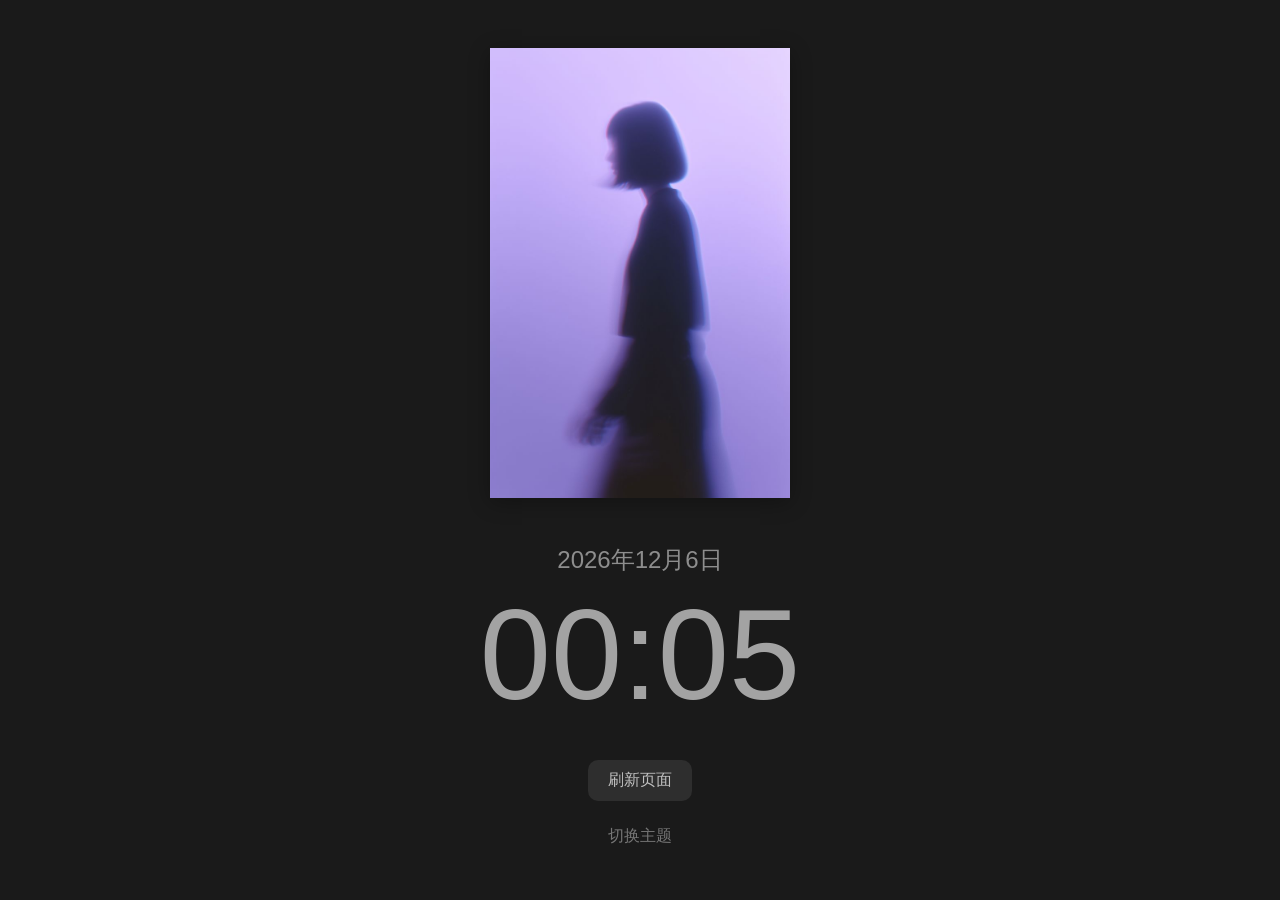
==== index.html @ 9fafe32d "增加图片" ====
<!DOCTYPE html>
<html lang="en">
<head>
    <meta charset="UTF-8">
    <meta name="viewport" content="width=device-width, initial-scale=1.0">
    <link rel="icon" href="favicon.ico" type="image/x-icon">
    <title>测试页面</title>
    <style>
        /* 重置特定容器内的样式 */
        .quote-page-container {
            all: initial;
            /* 确保容器占满整个视口 */
            position: fixed;
            top: 0;
            left: 0;
            width: 100vw;
            height: 100vh;
            /* 基础样式 */
            background-color: #1a1a1a;
            color: rgba(255, 255, 255, 1);
            font-family: -apple-system, "PingFang SC", "Microsoft YaHei", "Helvetica Neue", Helvetica, Arial, sans-serif;
            display: flex;
            justify-content: center;
            align-items: center;
            margin: 0;
            z-index: 9999;
            transition: all 0.3s ease;
        }

        /* 亮色主题样式 */
        .quote-page-container.light-theme {
            background-color: #f5f5f5;
            color: rgba(0, 0, 0, 0.7);
        }

        /* 所有样式都限定在容器内 */
        .quote-page-container .welcome-text {
            text-align: center;
            display: flex;
            flex-direction: column;
            align-items: center;
        }

        /* 主图片样式 */
        .main-image {
            width: 300px;
            height: 450px;
            object-fit: cover;
            margin-bottom: 30px;
            box-shadow: 0 4px 20px rgba(0, 0, 0, 0.3);
            transition: all 0.3s ease;
        }

        .main-image:hover {
            transform: scale(1.02);
            box-shadow: 0 6px 30px rgba(0, 0, 0, 0.4);
        }

        /* 亮色主题下的图片样式 */
        .quote-page-container.light-theme .main-image {
            box-shadow: 0 4px 20px rgba(0, 0, 0, 0.1);
        }

        .quote-page-container.light-theme .main-image:hover {
            box-shadow: 0 6px 30px rgba(0, 0, 0, 0.15);
        }

        .quote-page-container h1 {
            font-size: 3em;
            font-weight: 400;
        }

        .quote-page-container p {
            font-size: 1em;
            font-weight: 400;
            opacity: 0.5;
        }

        .quote-page-container button {
            margin-top: 2em;
            padding: 10px 20px;
            font-size: 1em;
            background-color: #ffffff16;
            color: rgba(255, 255, 255, 0.7);
            border: none;
            border-radius: 10px;
            cursor: pointer;
            transition: all 0.3s;
            width: fit-content;
        }

        .quote-page-container button:hover {
            background-color: #ffffff2e;
        }

        .quote-page-container button:active {
            background-color: #ffffff2b;
            transform: scale(0.95);
        }

        /* 调整亮色主题下的按钮样式 */
        .quote-page-container.light-theme button {
            background-color: #00000016;
            color: rgba(0, 0, 0, 0.749);
        }

        .quote-page-container.light-theme button:hover {
            background-color: #0000002e;
        }

        .quote-page-container.light-theme button:active {
            background-color: #0000002b;
        }

        /* 文字按钮样式 */
        .text-button {
            margin-top: 20px !important;
            padding: 5px 10px !important;
            font-size: 1em !important;
            background-color: transparent !important;
            color: rgba(255, 255, 255, 0.4) !important;
            border: none !important;
            cursor: pointer !important;
            transition: all 0.3s !important;
            display: block !important;
        }

        .text-button:hover {
            color: rgba(255, 255, 255, 0.6) !important;
            background-color: transparent !important;
        }

        /* 亮色主题下的文字按钮样式 */
        .quote-page-container.light-theme .text-button {
            color: rgba(0, 0, 0, 0.4) !important;
        }

        .quote-page-container.light-theme .text-button:hover {
            color: rgba(0, 0, 0, 0.6) !important;
        }

        /* 日期样式 - 调整数字和文字的一致性 */
        .quote-page-container #date {
            font-size: 1.5em;
            font-weight: 400;
            opacity: 0.5;
            margin-bottom: 0.2em;
            -webkit-font-smoothing: antialiased;
        }

        /* 时间样式 - 突出显示 */
        .quote-page-container #time {
            font-size: 8em;
            font-weight: 300;
            opacity: 0.6;
            margin-top: 0;
            margin-bottom: 0;
        }

        /* 亮色主题下的特殊调整 */
        .quote-page-container.light-theme #date {
            opacity: 0.5;
        }
    </style>
</head>
<body>
    <div class="quote-page-container" id="container">
        <div class="welcome-text">
            <img src="image.jpg" alt="展示图片" class="main-image">
            <h1 id="date"></h1>
            <h1 id="time"></h1>
            <script>
                function updateDateTime() {
                    const now = new Date();
                    // 修改日期格式化，使用更可靠的方式
                    const dateOptions = {
                        year: 'numeric',
                        month: 'numeric',
                        day: 'numeric'
                    };
                    let dateStr;
                    try {
                        // 首选中文格式
                        dateStr = now.toLocaleDateString('zh-CN', dateOptions)
                            .replace('/', '年')
                            .replace('/', '月') + '日';
                    } catch (e) {
                        // 如果中文格式失败，回退到通用格式
                        dateStr = now.toLocaleDateString('en', dateOptions)
                            .replace(/\//g, '-');
                    }
                    
                    // 修改时间格式化，添加错误处理
                    const timeOptions = {
                        hour: '2-digit',
                        minute: '2-digit',
                        hour12: false // 确保使用24小时制
                    };
                    let timeStr;
                    try {
                        timeStr = now.toLocaleTimeString('zh-CN', timeOptions);
                    } catch (e) {
                        timeStr = now.toLocaleTimeString('en', timeOptions);
                    }
                    
                    document.getElementById('date').textContent = dateStr;
                    document.getElementById('time').textContent = timeStr;
                }
                updateDateTime();
                setInterval(updateDateTime, 1000);
            </script>
            <button onclick="location.reload()">刷新页面</button>
            <button class="text-button" onclick="toggleTheme()">切换主题</button>
        </div>
    </div>

    <script>
        function toggleTheme() {
            const container = document.getElementById('container');
            container.classList.toggle('light-theme');

            // 保存主题偏好到本地存储
            const isLight = container.classList.contains('light-theme');
            localStorage.setItem('theme', isLight ? 'light' : 'dark');
        }

        // 页面加载时恢复上次的主题设置
        document.addEventListener('DOMContentLoaded', () => {
            const savedTheme = localStorage.getItem('theme');
            if (savedTheme === 'light') {
                document.getElementById('container').classList.add('light-theme');
            }
        });
    </script>
</body>
</html>
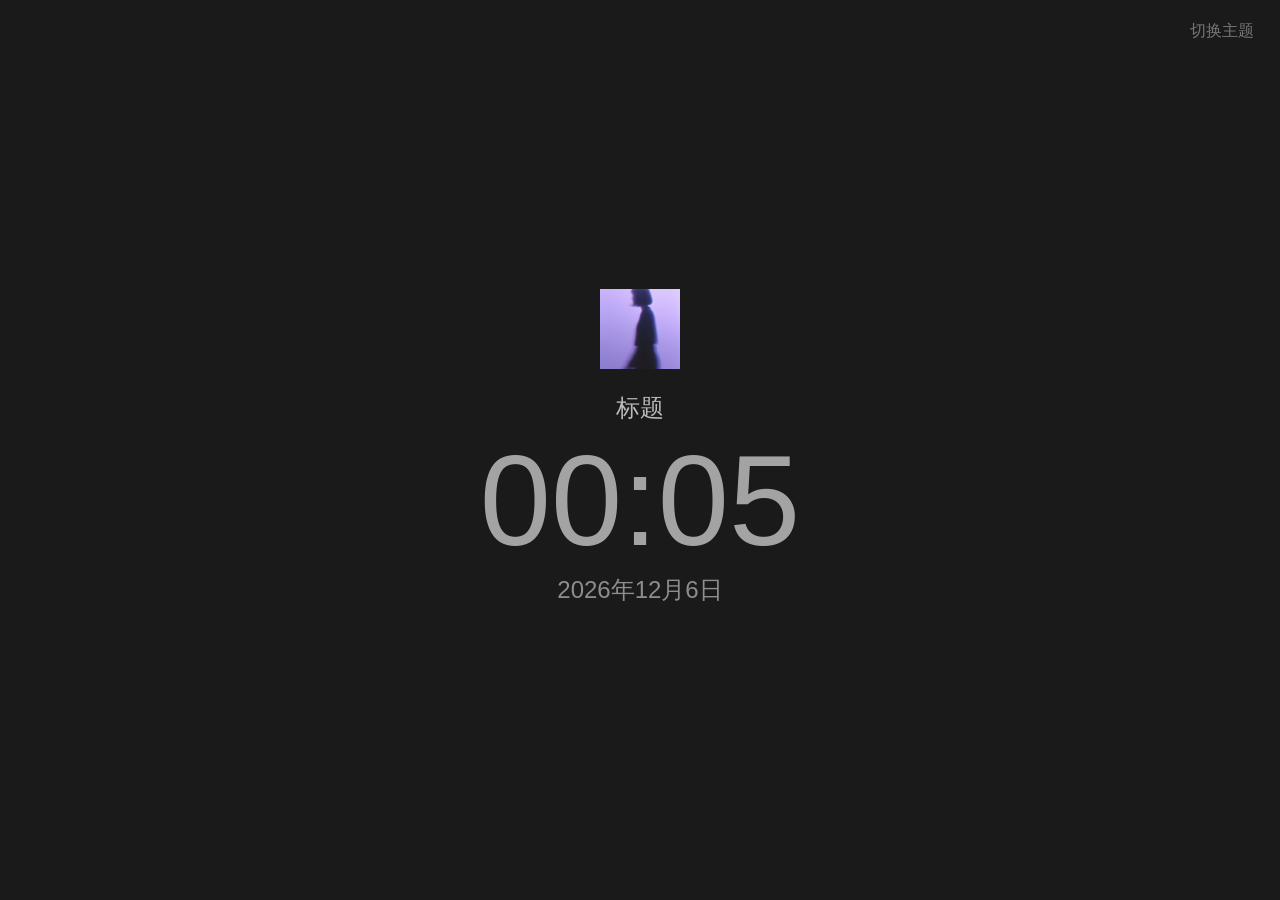
==== commit ee255662: "优化图片处理功能，添加图片替换、拖拽和粘贴支持，同时增强标题编辑功能" ====
--- a/index.html
+++ b/index.html
@@ -25,6 +25,8 @@
             margin: 0;
             z-index: 9999;
             transition: all 0.3s ease;
+            user-select: none;
+            -webkit-user-select: none;
         }
 
         /* 亮色主题样式 */
@@ -43,12 +45,25 @@
 
         /* 主图片样式 */
         .main-image {
-            width: 300px;
-            height: 450px;
+            width: 80px;
+            height: 80px;
             object-fit: cover;
-            margin-bottom: 30px;
-            box-shadow: 0 4px 20px rgba(0, 0, 0, 0.3);
-            transition: all 0.3s ease;
+            margin-bottom: 20px;
+            cursor: pointer;
+        }
+
+        .main-image:hover {
+            transform: scale(1.02);
+            box-shadow: 0 6px 30px rgba(0, 0, 0, 0.4);
+        }
+
+        .main-image.drag-over {
+            outline: 2px dashed rgba(255, 255, 255, 0.5);
+            outline-offset: 2px;
+        }
+
+        .quote-page-container.light-theme .main-image.drag-over {
+            outline-color: rgba(0, 0, 0, 0.4);
         }
 
         .main-image:hover {
@@ -114,7 +129,9 @@
 
         /* 文字按钮样式 */
         .text-button {
-            margin-top: 20px !important;
+            position: absolute;
+            top: 16px;
+            right: 16px;
             padding: 5px 10px !important;
             font-size: 1em !important;
             background-color: transparent !important;
@@ -122,7 +139,7 @@
             border: none !important;
             cursor: pointer !important;
             transition: all 0.3s !important;
-            display: block !important;
+            margin: 0 !important;
         }
 
         .text-button:hover {
@@ -144,8 +161,39 @@
             font-size: 1.5em;
             font-weight: 400;
             opacity: 0.5;
+            margin-top: 0;
             margin-bottom: 0.2em;
             -webkit-font-smoothing: antialiased;
+        }
+
+        /* 标题样式 */
+        .quote-page-container #title {
+            font-size: 1.5em;
+            font-weight: 400;
+            opacity: 0.7;
+            outline: none;
+            border: 1px dashed transparent;
+            border-radius: 4px;
+            padding: 2px 8px;
+            transition: border-color 0.3s;
+            cursor: text;
+        }
+
+        .quote-page-container #title:hover {
+            border-color: rgba(255, 255, 255, 0.2);
+        }
+
+        .quote-page-container #title:focus {
+            border-color: rgba(255, 255, 255, 0.4);
+            opacity: 1;
+        }
+
+        .quote-page-container.light-theme #title:hover {
+            border-color: rgba(0, 0, 0, 0.15);
+        }
+
+        .quote-page-container.light-theme #title:focus {
+            border-color: rgba(0, 0, 0, 0.3);
         }
 
         /* 时间样式 - 突出显示 */
@@ -166,9 +214,11 @@
 <body>
     <div class="quote-page-container" id="container">
         <div class="welcome-text">
-            <img src="image.jpg" alt="展示图片" class="main-image">
+            <img src="image.jpg" alt="展示图片" class="main-image" id="mainImage">
+            <input type="file" id="imageInput" accept="image/*" style="display:none">
+            <div id="title" contenteditable="true" spellcheck="false">标题</div>
+            <h1 id="time"></h1>
             <h1 id="date"></h1>
-            <h1 id="time"></h1>
             <script>
                 function updateDateTime() {
                     const now = new Date();
@@ -209,7 +259,6 @@
                 updateDateTime();
                 setInterval(updateDateTime, 1000);
             </script>
-            <button onclick="location.reload()">刷新页面</button>
             <button class="text-button" onclick="toggleTheme()">切换主题</button>
         </div>
     </div>
@@ -223,6 +272,78 @@
             const isLight = container.classList.contains('light-theme');
             localStorage.setItem('theme', isLight ? 'light' : 'dark');
         }
+
+        // 点击页面任意位置刷新
+        document.getElementById('container').addEventListener('click', function(e) {
+            if (e.target.classList.contains('text-button')) return;
+            if (e.target.id === 'title') return;
+            if (e.target.id === 'mainImage') return;
+            location.reload();
+        });
+
+        // 图片替换功能
+        const imgEl = document.getElementById('mainImage');
+        const fileInput = document.getElementById('imageInput');
+
+        // 恢复保存的图片
+        const savedImage = localStorage.getItem('page-image');
+        if (savedImage) imgEl.src = savedImage;
+
+        function replaceImage(file) {
+            if (!file || !file.type.startsWith('image/')) return;
+            const reader = new FileReader();
+            reader.onload = function(e) {
+                imgEl.src = e.target.result;
+                localStorage.setItem('page-image', e.target.result);
+            };
+            reader.readAsDataURL(file);
+        }
+
+        // 点击选择文件
+        imgEl.addEventListener('click', function() {
+            fileInput.click();
+        });
+        fileInput.addEventListener('change', function() {
+            if (this.files[0]) replaceImage(this.files[0]);
+        });
+
+        // 粘贴图片
+        document.addEventListener('paste', function(e) {
+            const items = e.clipboardData.items;
+            for (let i = 0; i < items.length; i++) {
+                if (items[i].type.startsWith('image/')) {
+                    e.preventDefault();
+                    replaceImage(items[i].getAsFile());
+                    break;
+                }
+            }
+        });
+
+        // 拖拽图片
+        imgEl.addEventListener('dragover', function(e) {
+            e.preventDefault();
+            e.stopPropagation();
+            this.classList.add('drag-over');
+        });
+        imgEl.addEventListener('dragleave', function(e) {
+            e.preventDefault();
+            this.classList.remove('drag-over');
+        });
+        imgEl.addEventListener('drop', function(e) {
+            e.preventDefault();
+            e.stopPropagation();
+            this.classList.remove('drag-over');
+            const file = e.dataTransfer.files[0];
+            if (file) replaceImage(file);
+        });
+
+        // 标题编辑保存
+        const titleEl = document.getElementById('title');
+        const savedTitle = localStorage.getItem('page-title');
+        if (savedTitle) titleEl.textContent = savedTitle;
+        titleEl.addEventListener('input', function() {
+            localStorage.setItem('page-title', this.textContent);
+        });
 
         // 页面加载时恢复上次的主题设置
         document.addEventListener('DOMContentLoaded', () => {
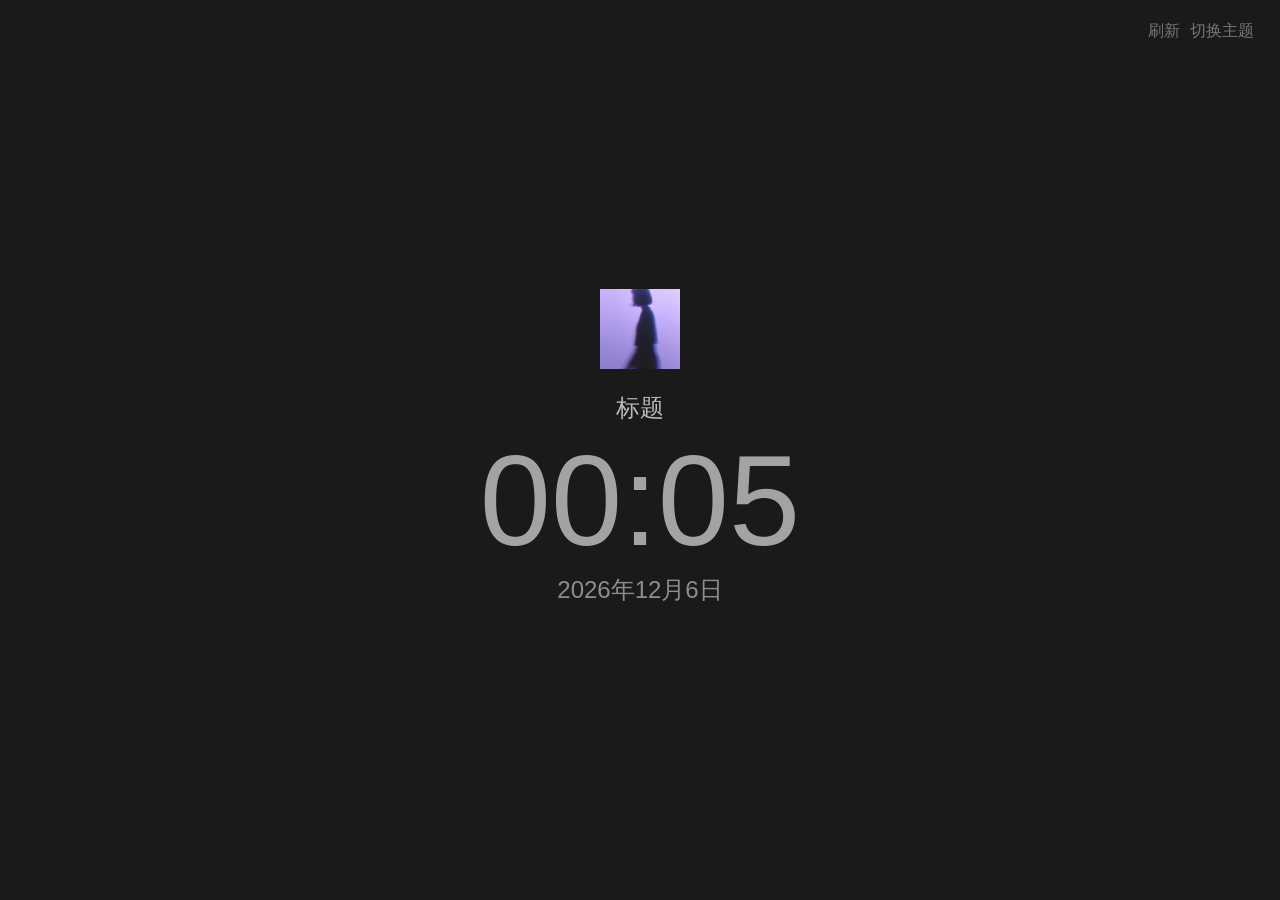
==== commit 3ce73a4e: "增加刷新按钮并移除点击页面任意位置刷新的功能" ====
--- a/index.html
+++ b/index.html
@@ -260,10 +260,22 @@
                 setInterval(updateDateTime, 1000);
             </script>
             <button class="text-button" onclick="toggleTheme()">切换主题</button>
+            <button class="text-button" style="right: 90px;" onclick="location.reload()">刷新</button>
         </div>
     </div>
 
     <script>
+        // 为当前标签页生成唯一 ID，追加到 URL 参数中（不影响页面显示）
+        // 每次新开标签页访问同一地址，都会自动获得不同 ID，实现数据隔离
+        (() => {
+            const url = new URL(window.location.href);
+            if (!url.searchParams.has('tab')) {
+                url.searchParams.set('tab', crypto.randomUUID().slice(0, 8));
+                history.replaceState(null, '', url.toString());
+            }
+        })();
+        const tabId = new URL(window.location.href).searchParams.get('tab');
+
         function toggleTheme() {
             const container = document.getElementById('container');
             container.classList.toggle('light-theme');
@@ -273,20 +285,13 @@
             localStorage.setItem('theme', isLight ? 'light' : 'dark');
         }
 
-        // 点击页面任意位置刷新
-        document.getElementById('container').addEventListener('click', function(e) {
-            if (e.target.classList.contains('text-button')) return;
-            if (e.target.id === 'title') return;
-            if (e.target.id === 'mainImage') return;
-            location.reload();
-        });
 
         // 图片替换功能
         const imgEl = document.getElementById('mainImage');
         const fileInput = document.getElementById('imageInput');
 
-        // 恢复保存的图片
-        const savedImage = localStorage.getItem('page-image');
+        // 恢复保存的图片（按标签页 ID 隔离）
+        const savedImage = localStorage.getItem('page-image-' + tabId);
         if (savedImage) imgEl.src = savedImage;
 
         function replaceImage(file) {
@@ -294,7 +299,7 @@
             const reader = new FileReader();
             reader.onload = function(e) {
                 imgEl.src = e.target.result;
-                localStorage.setItem('page-image', e.target.result);
+                localStorage.setItem('page-image-' + tabId, e.target.result);
             };
             reader.readAsDataURL(file);
         }
@@ -337,12 +342,12 @@
             if (file) replaceImage(file);
         });
 
-        // 标题编辑保存
+        // 标题编辑保存（按标签页 ID 隔离）
         const titleEl = document.getElementById('title');
-        const savedTitle = localStorage.getItem('page-title');
+        const savedTitle = localStorage.getItem('page-title-' + tabId);
         if (savedTitle) titleEl.textContent = savedTitle;
         titleEl.addEventListener('input', function() {
-            localStorage.setItem('page-title', this.textContent);
+            localStorage.setItem('page-title-' + tabId, this.textContent);
         });
 
         // 页面加载时恢复上次的主题设置
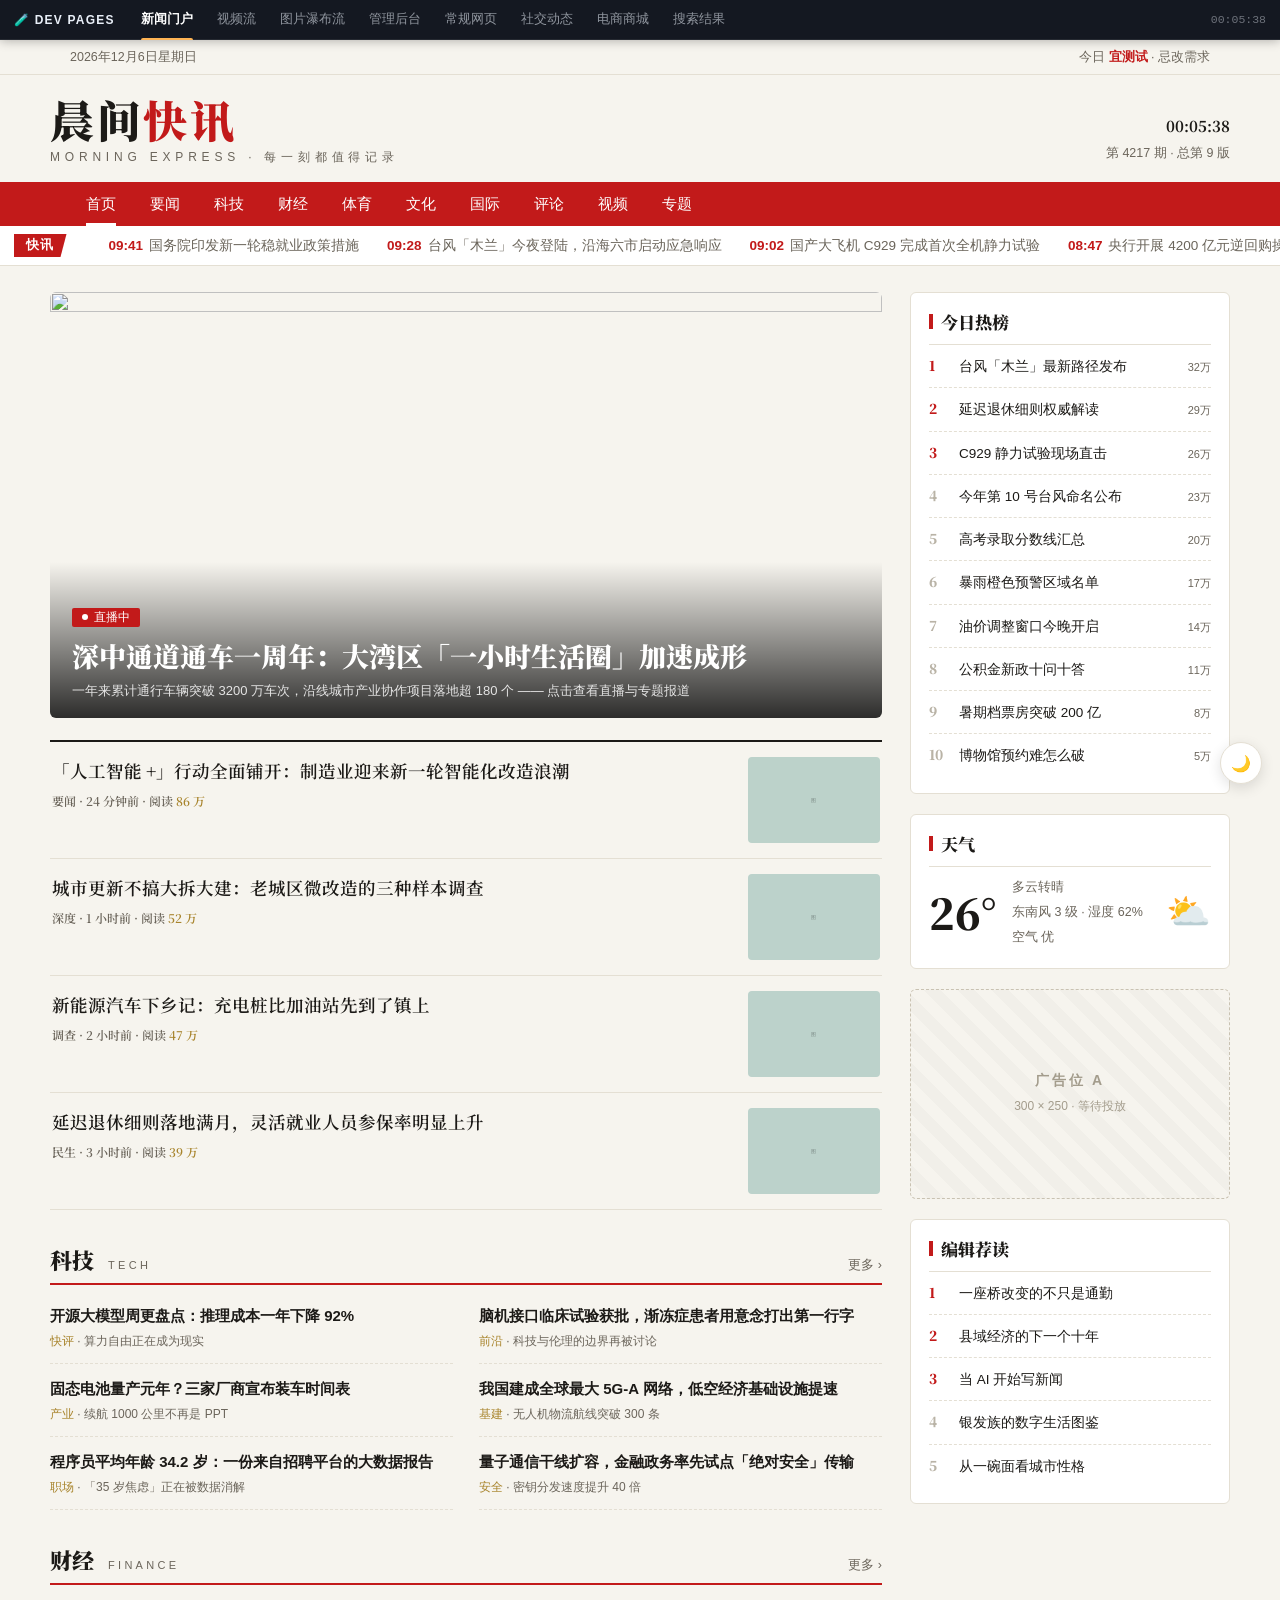
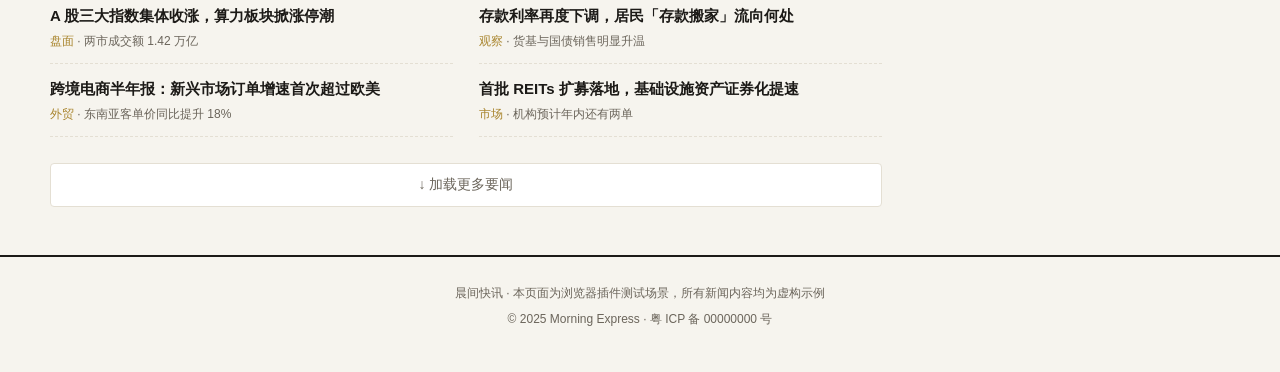
==== commit 8a9c612a: "改造为插件测试靶场：新增 8 类网页场景与全站静态导航条 - index.html 改为新闻门户（默认页），原时钟页移除 - 新增场景：视频流（多 CDN 源降级 + 本地视频 + 弹幕）、图片瀑布流" ====
--- a/index.html
+++ b/index.html
@@ -1,362 +1,319 @@
 <!DOCTYPE html>
-<html lang="en">
+<html lang="zh-CN">
 <head>
-    <meta charset="UTF-8">
-    <meta name="viewport" content="width=device-width, initial-scale=1.0">
-    <link rel="icon" href="favicon.ico" type="image/x-icon">
-    <title>测试页面</title>
-    <style>
-        /* 重置特定容器内的样式 */
-        .quote-page-container {
-            all: initial;
-            /* 确保容器占满整个视口 */
-            position: fixed;
-            top: 0;
-            left: 0;
-            width: 100vw;
-            height: 100vh;
-            /* 基础样式 */
-            background-color: #1a1a1a;
-            color: rgba(255, 255, 255, 1);
-            font-family: -apple-system, "PingFang SC", "Microsoft YaHei", "Helvetica Neue", Helvetica, Arial, sans-serif;
-            display: flex;
-            justify-content: center;
-            align-items: center;
-            margin: 0;
-            z-index: 9999;
-            transition: all 0.3s ease;
-            user-select: none;
-            -webkit-user-select: none;
-        }
-
-        /* 亮色主题样式 */
-        .quote-page-container.light-theme {
-            background-color: #f5f5f5;
-            color: rgba(0, 0, 0, 0.7);
-        }
-
-        /* 所有样式都限定在容器内 */
-        .quote-page-container .welcome-text {
-            text-align: center;
-            display: flex;
-            flex-direction: column;
-            align-items: center;
-        }
-
-        /* 主图片样式 */
-        .main-image {
-            width: 80px;
-            height: 80px;
-            object-fit: cover;
-            margin-bottom: 20px;
-            cursor: pointer;
-        }
-
-        .main-image:hover {
-            transform: scale(1.02);
-            box-shadow: 0 6px 30px rgba(0, 0, 0, 0.4);
-        }
-
-        .main-image.drag-over {
-            outline: 2px dashed rgba(255, 255, 255, 0.5);
-            outline-offset: 2px;
-        }
-
-        .quote-page-container.light-theme .main-image.drag-over {
-            outline-color: rgba(0, 0, 0, 0.4);
-        }
-
-        .main-image:hover {
-            transform: scale(1.02);
-            box-shadow: 0 6px 30px rgba(0, 0, 0, 0.4);
-        }
-
-        /* 亮色主题下的图片样式 */
-        .quote-page-container.light-theme .main-image {
-            box-shadow: 0 4px 20px rgba(0, 0, 0, 0.1);
-        }
-
-        .quote-page-container.light-theme .main-image:hover {
-            box-shadow: 0 6px 30px rgba(0, 0, 0, 0.15);
-        }
-
-        .quote-page-container h1 {
-            font-size: 3em;
-            font-weight: 400;
-        }
-
-        .quote-page-container p {
-            font-size: 1em;
-            font-weight: 400;
-            opacity: 0.5;
-        }
-
-        .quote-page-container button {
-            margin-top: 2em;
-            padding: 10px 20px;
-            font-size: 1em;
-            background-color: #ffffff16;
-            color: rgba(255, 255, 255, 0.7);
-            border: none;
-            border-radius: 10px;
-            cursor: pointer;
-            transition: all 0.3s;
-            width: fit-content;
-        }
-
-        .quote-page-container button:hover {
-            background-color: #ffffff2e;
-        }
-
-        .quote-page-container button:active {
-            background-color: #ffffff2b;
-            transform: scale(0.95);
-        }
-
-        /* 调整亮色主题下的按钮样式 */
-        .quote-page-container.light-theme button {
-            background-color: #00000016;
-            color: rgba(0, 0, 0, 0.749);
-        }
-
-        .quote-page-container.light-theme button:hover {
-            background-color: #0000002e;
-        }
-
-        .quote-page-container.light-theme button:active {
-            background-color: #0000002b;
-        }
-
-        /* 文字按钮样式 */
-        .text-button {
-            position: absolute;
-            top: 16px;
-            right: 16px;
-            padding: 5px 10px !important;
-            font-size: 1em !important;
-            background-color: transparent !important;
-            color: rgba(255, 255, 255, 0.4) !important;
-            border: none !important;
-            cursor: pointer !important;
-            transition: all 0.3s !important;
-            margin: 0 !important;
-        }
-
-        .text-button:hover {
-            color: rgba(255, 255, 255, 0.6) !important;
-            background-color: transparent !important;
-        }
-
-        /* 亮色主题下的文字按钮样式 */
-        .quote-page-container.light-theme .text-button {
-            color: rgba(0, 0, 0, 0.4) !important;
-        }
-
-        .quote-page-container.light-theme .text-button:hover {
-            color: rgba(0, 0, 0, 0.6) !important;
-        }
-
-        /* 日期样式 - 调整数字和文字的一致性 */
-        .quote-page-container #date {
-            font-size: 1.5em;
-            font-weight: 400;
-            opacity: 0.5;
-            margin-top: 0;
-            margin-bottom: 0.2em;
-            -webkit-font-smoothing: antialiased;
-        }
-
-        /* 标题样式 */
-        .quote-page-container #title {
-            font-size: 1.5em;
-            font-weight: 400;
-            opacity: 0.7;
-            outline: none;
-            border: 1px dashed transparent;
-            border-radius: 4px;
-            padding: 2px 8px;
-            transition: border-color 0.3s;
-            cursor: text;
-        }
-
-        .quote-page-container #title:hover {
-            border-color: rgba(255, 255, 255, 0.2);
-        }
-
-        .quote-page-container #title:focus {
-            border-color: rgba(255, 255, 255, 0.4);
-            opacity: 1;
-        }
-
-        .quote-page-container.light-theme #title:hover {
-            border-color: rgba(0, 0, 0, 0.15);
-        }
-
-        .quote-page-container.light-theme #title:focus {
-            border-color: rgba(0, 0, 0, 0.3);
-        }
-
-        /* 时间样式 - 突出显示 */
-        .quote-page-container #time {
-            font-size: 8em;
-            font-weight: 300;
-            opacity: 0.6;
-            margin-top: 0;
-            margin-bottom: 0;
-        }
-
-        /* 亮色主题下的特殊调整 */
-        .quote-page-container.light-theme #date {
-            opacity: 0.5;
-        }
-    </style>
+<meta charset="UTF-8">
+<meta name="viewport" content="width=device-width, initial-scale=1.0">
+<link rel="icon" href="favicon.ico" type="image/x-icon">
+<link rel="stylesheet" href="assets/site-nav.css">
+<title>晨间快讯 - 新闻门户测试场景</title>
+<link rel="preconnect" href="https://fonts.googleapis.com">
+<link href="https://fonts.googleapis.com/css2?family=Noto+Serif+SC:wght@600;900&display=swap" rel="stylesheet">
+<style>
+:root{
+  --paper:#f6f4ee; --card:#fff; --ink:#1c1a17; --sub:#6b655b;
+  --red:#c21a1a; --line:#e4dfd3; --gold:#a8842c;
+  --serif:'Noto Serif SC','Songti SC','SimSun',serif;
+}
+*{margin:0;padding:0;box-sizing:border-box}
+body{background:var(--paper);color:var(--ink);font-family:'PingFang SC','Hiragino Sans GB','Microsoft YaHei',sans-serif;-webkit-font-smoothing:antialiased}
+body.night{--paper:#14161a;--card:#1d2026;--ink:#e6e3dc;--sub:#9a958a;--line:#2c2f36;--red:#e0483f}
+a{color:inherit;text-decoration:none}
+.wrap{max-width:1180px;margin:0 auto;padding:0 20px}
+/* ---------- 顶部工具条 ---------- */
+.util{border-bottom:1px solid var(--line);font-size:12.5px;color:var(--sub)}
+.util .wrap{display:flex;justify-content:space-between;height:34px;align-items:center}
+.util b{color:var(--red)}
+/* ---------- 报头 ---------- */
+.masthead{padding:22px 0 16px;display:flex;align-items:flex-end;justify-content:space-between;gap:20px}
+.masthead h1{font-family:var(--serif);font-size:44px;font-weight:900;letter-spacing:.06em;line-height:1}
+.masthead h1 span{color:var(--red)}
+.masthead .motto{font-size:12px;color:var(--sub);letter-spacing:.4em;margin-top:8px}
+.mast-right{text-align:right;font-size:12.5px;color:var(--sub);line-height:2}
+.mast-right b{font-family:var(--serif);font-size:15px;color:var(--ink)}
+/* ---------- 吸顶导航 ---------- */
+.cat-nav{position:sticky;top:40px;z-index:100;background:var(--red);transition:box-shadow .25s}
+body.night .cat-nav{background:#26292f}
+.cat-nav.scrolled{box-shadow:0 4px 18px rgba(0,0,0,.25)}
+.cat-nav .wrap{display:flex;align-items:center;gap:2px;height:44px;overflow-x:auto}
+.cat-nav a{color:#fff;font-size:14.5px;padding:0 16px;height:100%;display:flex;align-items:center;position:relative;white-space:nowrap;transition:background .2s}
+.cat-nav a:hover{background:rgba(0,0,0,.15)}
+.cat-nav a.on::after{content:"";position:absolute;left:16px;right:16px;bottom:0;height:3px;background:#fff}
+/* ---------- 快讯跑马灯 ---------- */
+.ticker{background:var(--card);border-bottom:1px solid var(--line);display:flex;align-items:center;height:40px;overflow:hidden}
+.ticker .tag{flex-shrink:0;background:var(--red);color:#fff;font-size:12.5px;font-weight:700;padding:3px 12px;margin:0 14px;letter-spacing:.1em;clip-path:polygon(0 0,100% 0,calc(100% - 6px) 100%,0 100%)}
+.ticker .rail{flex:1;overflow:hidden;position:relative;height:100%}
+.ticker .belt{position:absolute;white-space:nowrap;display:inline-flex;align-items:center;height:100%;animation:belt 36s linear infinite;font-size:13.5px;color:var(--sub)}
+.ticker:hover .belt{animation-play-state:paused}
+.ticker .belt b{color:var(--red);margin:0 6px 0 28px;font-weight:600}
+@keyframes belt{to{transform:translateX(-50%)}}
+/* ---------- 主体 ---------- */
+.main{display:grid;grid-template-columns:1fr 320px;gap:28px;padding:26px 0 10px}
+/* 头条 */
+.hero{position:relative;border-radius:6px;overflow:hidden;cursor:pointer;display:block}
+.hero img{width:100%;aspect-ratio:16/8.2;object-fit:cover;display:block;transition:transform .5s}
+.hero:hover img{transform:scale(1.03)}
+.hero .cap{position:absolute;left:0;right:0;bottom:0;padding:44px 22px 18px;background:linear-gradient(transparent,rgba(0,0,0,.82));color:#fff}
+.hero .cap h2{font-family:var(--serif);font-size:27px;font-weight:900;line-height:1.4}
+.hero .cap p{font-size:13px;opacity:.85;margin-top:8px}
+.hero .cap .live{display:inline-flex;align-items:center;gap:6px;background:var(--red);font-size:11.5px;padding:2px 10px;border-radius:2px;margin-bottom:10px}
+.hero .cap .live::before{content:"";width:6px;height:6px;border-radius:50%;background:#fff;animation:pulse 1.4s infinite}
+@keyframes pulse{50%{opacity:.25}}
+/* 要闻列表 */
+.headline-list{margin-top:22px;border-top:2px solid var(--ink)}
+.hl{display:flex;gap:16px;padding:15px 2px;border-bottom:1px solid var(--line);align-items:flex-start;transition:background .2s;cursor:pointer}
+.hl:hover{background:var(--card)}
+.hl:hover h3{color:var(--red)}
+.hl h3{font-family:var(--serif);font-size:17.5px;font-weight:600;line-height:1.55;flex:1;transition:color .2s}
+.hl .meta{font-size:12px;color:var(--sub);margin-top:7px}
+.hl .meta em{font-style:normal;color:var(--gold)}
+.hl img{flex:0 0 132px;height:86px;object-fit:cover;border-radius:4px}
+/* 栏目 */
+.section{margin-top:34px}
+.sec-head{display:flex;align-items:baseline;gap:14px;border-bottom:2px solid var(--red);padding-bottom:8px;margin-bottom:6px}
+.sec-head h2{font-family:var(--serif);font-size:22px;font-weight:900}
+.sec-head span{font-size:11px;color:var(--sub);letter-spacing:.3em}
+.sec-head a{margin-left:auto;font-size:12.5px;color:var(--sub)}
+.sec-head a:hover{color:var(--red)}
+.sec-grid{display:grid;grid-template-columns:repeat(2,1fr);gap:0 26px}
+.sec-item{padding:13px 0;border-bottom:1px dashed var(--line);cursor:pointer}
+.sec-item:hover h4{color:var(--red)}
+.sec-item h4{font-size:15px;font-weight:600;line-height:1.6;transition:color .2s}
+.sec-item p{font-size:12px;color:var(--sub);margin-top:5px}
+.sec-item p b{color:var(--gold);font-weight:500}
+/* ---------- 侧栏 ---------- */
+.side-card{background:var(--card);border:1px solid var(--line);border-radius:6px;padding:16px 18px;margin-bottom:20px}
+.side-card h3{font-family:var(--serif);font-size:17px;font-weight:900;padding-bottom:10px;border-bottom:1px solid var(--line);display:flex;align-items:center;gap:8px}
+.side-card h3::before{content:"";width:4px;height:15px;background:var(--red)}
+.rank li{list-style:none;display:flex;gap:12px;padding:10px 0;border-bottom:1px dashed var(--line);font-size:13.5px;cursor:pointer;align-items:baseline}
+.rank li:last-child{border:none}
+.rank li:hover span{color:var(--red)}
+.rank i{font-style:normal;font-family:var(--serif);font-weight:900;color:#b9b3a6;flex:0 0 18px}
+.rank li:nth-child(-n+3) i{color:var(--red)}
+.rank span{flex:1;line-height:1.5;transition:color .2s}
+.rank em{font-style:normal;font-size:11px;color:var(--sub)}
+/* 天气 */
+.weather{display:flex;align-items:center;gap:16px;padding:8px 0 2px}
+.weather .deg{font-family:var(--serif);font-size:42px;font-weight:900}
+.weather .info{font-size:12.5px;color:var(--sub);line-height:2}
+.weather .icon{font-size:36px;margin-left:auto;animation:float 4s ease-in-out infinite}
+@keyframes float{50%{transform:translateY(-5px)}}
+/* 广告位 */
+.ad{border:1.5px dashed #c9c2b2;background:repeating-linear-gradient(45deg,transparent,transparent 12px,rgba(0,0,0,.02) 12px,rgba(0,0,0,.02) 24px);border-radius:6px;height:210px;display:flex;flex-direction:column;align-items:center;justify-content:center;gap:8px;color:#a39c8c;font-size:12px;margin-bottom:20px;transition:.25s;cursor:pointer}
+body.night .ad{border-color:#3a3e46;color:#5c6068}
+.ad b{font-size:14px;letter-spacing:.2em}
+.ad:hover{border-color:var(--red);color:var(--red)}
+/* 加载更多 */
+.load-more{display:block;width:100%;margin:26px 0 8px;padding:12px;background:var(--card);border:1px solid var(--line);border-radius:4px;color:var(--sub);font-size:14px;cursor:pointer;transition:.2s}
+.load-more:hover{border-color:var(--red);color:var(--red)}
+/* 页脚 */
+footer{border-top:2px solid var(--ink);margin-top:30px;padding:24px 0 40px;font-size:12px;color:var(--sub);line-height:2.1;text-align:center}
+/* 浮动按钮 */
+.fab{position:fixed;right:18px;bottom:64px;z-index:200;width:42px;height:42px;border-radius:50%;background:var(--card);border:1px solid var(--line);color:var(--sub);font-size:16px;cursor:pointer;opacity:0;transform:translateY(10px);transition:.3s;box-shadow:0 4px 14px rgba(0,0,0,.12)}
+.fab.show{opacity:1;transform:none}
+.fab:hover{color:var(--red);border-color:var(--red)}
+.night-btn{position:fixed;right:18px;bottom:116px;z-index:200;width:42px;height:42px;border-radius:50%;background:var(--card);border:1px solid var(--line);font-size:16px;cursor:pointer;transition:.25s;box-shadow:0 4px 14px rgba(0,0,0,.12)}
+.night-btn:hover{transform:rotate(20deg) scale(1.08)}
+@media (max-width:920px){
+  .main{grid-template-columns:1fr}
+  .sec-grid{grid-template-columns:1fr}
+  .masthead h1{font-size:32px}
+}
+</style>
 </head>
 <body>
-    <div class="quote-page-container" id="container">
-        <div class="welcome-text">
-            <img src="image.jpg" alt="展示图片" class="main-image" id="mainImage">
-            <input type="file" id="imageInput" accept="image/*" style="display:none">
-            <div id="title" contenteditable="true" spellcheck="false">标题</div>
-            <h1 id="time"></h1>
-            <h1 id="date"></h1>
-            <script>
-                function updateDateTime() {
-                    const now = new Date();
-                    // 修改日期格式化，使用更可靠的方式
-                    const dateOptions = {
-                        year: 'numeric',
-                        month: 'numeric',
-                        day: 'numeric'
-                    };
-                    let dateStr;
-                    try {
-                        // 首选中文格式
-                        dateStr = now.toLocaleDateString('zh-CN', dateOptions)
-                            .replace('/', '年')
-                            .replace('/', '月') + '日';
-                    } catch (e) {
-                        // 如果中文格式失败，回退到通用格式
-                        dateStr = now.toLocaleDateString('en', dateOptions)
-                            .replace(/\//g, '-');
-                    }
-                    
-                    // 修改时间格式化，添加错误处理
-                    const timeOptions = {
-                        hour: '2-digit',
-                        minute: '2-digit',
-                        hour12: false // 确保使用24小时制
-                    };
-                    let timeStr;
-                    try {
-                        timeStr = now.toLocaleTimeString('zh-CN', timeOptions);
-                    } catch (e) {
-                        timeStr = now.toLocaleTimeString('en', timeOptions);
-                    }
-                    
-                    document.getElementById('date').textContent = dateStr;
-                    document.getElementById('time').textContent = timeStr;
-                }
-                updateDateTime();
-                setInterval(updateDateTime, 1000);
-            </script>
-            <button class="text-button" onclick="toggleTheme()">切换主题</button>
-            <button class="text-button" style="right: 90px;" onclick="location.reload()">刷新</button>
-        </div>
-    </div>
-
-    <script>
-        // 为当前标签页生成唯一 ID，追加到 URL 参数中（不影响页面显示）
-        // 每次新开标签页访问同一地址，都会自动获得不同 ID，实现数据隔离
-        (() => {
-            const url = new URL(window.location.href);
-            if (!url.searchParams.has('tab')) {
-                url.searchParams.set('tab', crypto.randomUUID().slice(0, 8));
-                history.replaceState(null, '', url.toString());
-            }
-        })();
-        const tabId = new URL(window.location.href).searchParams.get('tab');
-
-        function toggleTheme() {
-            const container = document.getElementById('container');
-            container.classList.toggle('light-theme');
-
-            // 保存主题偏好到本地存储
-            const isLight = container.classList.contains('light-theme');
-            localStorage.setItem('theme', isLight ? 'light' : 'dark');
-        }
-
-
-        // 图片替换功能
-        const imgEl = document.getElementById('mainImage');
-        const fileInput = document.getElementById('imageInput');
-
-        // 恢复保存的图片（按标签页 ID 隔离）
-        const savedImage = localStorage.getItem('page-image-' + tabId);
-        if (savedImage) imgEl.src = savedImage;
-
-        function replaceImage(file) {
-            if (!file || !file.type.startsWith('image/')) return;
-            const reader = new FileReader();
-            reader.onload = function(e) {
-                imgEl.src = e.target.result;
-                localStorage.setItem('page-image-' + tabId, e.target.result);
-            };
-            reader.readAsDataURL(file);
-        }
-
-        // 点击选择文件
-        imgEl.addEventListener('click', function() {
-            fileInput.click();
-        });
-        fileInput.addEventListener('change', function() {
-            if (this.files[0]) replaceImage(this.files[0]);
-        });
-
-        // 粘贴图片
-        document.addEventListener('paste', function(e) {
-            const items = e.clipboardData.items;
-            for (let i = 0; i < items.length; i++) {
-                if (items[i].type.startsWith('image/')) {
-                    e.preventDefault();
-                    replaceImage(items[i].getAsFile());
-                    break;
-                }
-            }
-        });
-
-        // 拖拽图片
-        imgEl.addEventListener('dragover', function(e) {
-            e.preventDefault();
-            e.stopPropagation();
-            this.classList.add('drag-over');
-        });
-        imgEl.addEventListener('dragleave', function(e) {
-            e.preventDefault();
-            this.classList.remove('drag-over');
-        });
-        imgEl.addEventListener('drop', function(e) {
-            e.preventDefault();
-            e.stopPropagation();
-            this.classList.remove('drag-over');
-            const file = e.dataTransfer.files[0];
-            if (file) replaceImage(file);
-        });
-
-        // 标题编辑保存（按标签页 ID 隔离）
-        const titleEl = document.getElementById('title');
-        const savedTitle = localStorage.getItem('page-title-' + tabId);
-        if (savedTitle) titleEl.textContent = savedTitle;
-        titleEl.addEventListener('input', function() {
-            localStorage.setItem('page-title-' + tabId, this.textContent);
-        });
-
-        // 页面加载时恢复上次的主题设置
-        document.addEventListener('DOMContentLoaded', () => {
-            const savedTheme = localStorage.getItem('theme');
-            if (savedTheme === 'light') {
-                document.getElementById('container').classList.add('light-theme');
-            }
-        });
-    </script>
+<nav id="site-nav">
+  <a class="sn-brand" href="index.html">🧪 DEV PAGES</a>
+  <div class="sn-items">
+    <a class="sn-item on" href="index.html">新闻门户</a>
+    <a class="sn-item" href="pages/video.html">视频流</a>
+    <a class="sn-item" href="pages/gallery.html">图片瀑布流</a>
+    <a class="sn-item" href="pages/admin.html">管理后台</a>
+    <a class="sn-item" href="pages/article.html">常规网页</a>
+    <a class="sn-item" href="pages/social.html">社交动态</a>
+    <a class="sn-item" href="pages/shop.html">电商商城</a>
+    <a class="sn-item" href="pages/search.html">搜索结果</a>
+  </div>
+  <span class="sn-clock" id="sn-clock">--:--:--</span>
+</nav>
+<script src="assets/site-nav.js"></script>
+
+<div class="util"><div class="wrap">
+  <span id="today">--</span>
+  <span>今日 <b>宜测试</b> · 忌改需求</span>
+</div></div>
+
+<div class="wrap masthead">
+  <div>
+    <h1>晨间<span>快讯</span></h1>
+    <div class="motto">MORNING EXPRESS · 每一刻都值得记录</div>
+  </div>
+  <div class="mast-right">
+    <b id="clock">--:--:--</b><br>第 4217 期 · 总第 9 版
+  </div>
+</div>
+
+<nav id="nav" class="cat-nav"><div class="wrap">
+  <a class="on">首页</a><a>要闻</a><a>科技</a><a>财经</a><a>体育</a><a>文化</a><a>国际</a><a>评论</a><a>视频</a><a>专题</a>
+</div></nav>
+
+<div class="ticker">
+  <span class="tag">快讯</span>
+  <div class="rail"><div class="belt" id="belt"></div></div>
+</div>
+
+<div class="wrap main">
+  <div>
+    <a class="hero">
+      <img src="https://picsum.photos/seed/newshero/1200/620" alt="">
+      <div class="cap">
+        <span class="live">直播中</span>
+        <h2>深中通道通车一周年：大湾区「一小时生活圈」加速成形</h2>
+        <p>一年来累计通行车辆突破 3200 万车次，沿线城市产业协作项目落地超 180 个 —— 点击查看直播与专题报道</p>
+      </div>
+    </a>
+
+    <div class="headline-list" id="topList"></div>
+
+    <div class="section">
+      <div class="sec-head"><h2>科技</h2><span>TECH</span><a href="#">更多 ›</a></div>
+      <div class="sec-grid" id="secTech"></div>
+    </div>
+
+    <div class="section">
+      <div class="sec-head"><h2>财经</h2><span>FINANCE</span><a href="#">更多 ›</a></div>
+      <div class="sec-grid" id="secFin"></div>
+    </div>
+
+    <button class="load-more" id="loadMore">↓ 加载更多要闻</button>
+  </div>
+
+  <aside>
+    <div class="side-card">
+      <h3>今日热榜</h3>
+      <ol class="rank" id="rank"></ol>
+    </div>
+    <div class="side-card">
+      <h3>天气</h3>
+      <div class="weather">
+        <div class="deg">26°</div>
+        <div class="info">多云转晴<br>东南风 3 级 · 湿度 62%<br>空气 优</div>
+        <div class="icon">⛅</div>
+      </div>
+    </div>
+    <div class="ad"><b>广告位 A</b><span>300 × 250 · 等待投放</span></div>
+    <div class="side-card">
+      <h3>编辑荐读</h3>
+      <ol class="rank" id="reads"></ol>
+    </div>
+  </aside>
+</div>
+
+<footer>晨间快讯 · 本页面为浏览器插件测试场景，所有新闻内容均为虚构示例<br>© 2025 Morning Express · 粤 ICP 备 00000000 号</footer>
+
+<button class="fab" id="toTop" title="回到顶部">↑</button>
+<button class="night-btn" id="nightBtn" title="夜间模式">🌙</button>
+<script>
+/* ================= 数据 ================= */
+const TICKS = [
+  ['09:41','国务院印发新一轮稳就业政策措施'],
+  ['09:28','台风「木兰」今夜登陆，沿海六市启动应急响应'],
+  ['09:02','国产大飞机 C929 完成首次全机静力试验'],
+  ['08:47','央行开展 4200 亿元逆回购操作'],
+  ['08:15','我国成功发射一箭 12 星，商业航天再提速'],
+  ['07:58','全国夏粮总产量创历史新高，同比增长 2.1%'],
+];
+const TOP = [
+  {t:'「人工智能 +」行动全面铺开：制造业迎来新一轮智能化改造浪潮', m:'要闻 · 24 分钟前 · 阅读 <em>86 万</em>', img:'n1'},
+  {t:'城市更新不搞大拆大建：老城区微改造的三种样本调查', m:'深度 · 1 小时前 · 阅读 <em>52 万</em>', img:'n2'},
+  {t:'新能源汽车下乡记：充电桩比加油站先到了镇上', m:'调查 · 2 小时前 · 阅读 <em>47 万</em>', img:'n3'},
+  {t:'延迟退休细则落地满月，灵活就业人员参保率明显上升', m:'民生 · 3 小时前 · 阅读 <em>39 万</em>', img:'n4'},
+];
+const MORE = [
+  {t:'长三角跨省通勤报告：每天 12 万人在「双城生活」', m:'数据 · 4 小时前 · 阅读 <em>31 万</em>', img:'n5'},
+  {t:'县域医疗共同体全覆盖，村卫生室也能开三甲医院的药', m:'健康 · 5 小时前 · 阅读 <em>28 万</em>', img:'n6'},
+  {t:'博物馆夜场成年轻人新宠：「下班去看展」写入城市夜经济', m:'文化 · 6 小时前 · 阅读 <em>25 万</em>', img:'n7'},
+  {t:'全国铁路今起实行新运行图，多条高铁线路压缩运行时间', m:'出行 · 7 小时前 · 阅读 <em>22 万</em>', img:'n8'},
+];
+const TECH = [
+  ['开源大模型周更盘点：推理成本一年下降 92%','<b>快评</b> · 算力自由正在成为现实'],
+  ['脑机接口临床试验获批，渐冻症患者用意念打出第一行字','<b>前沿</b> · 科技与伦理的边界再被讨论'],
+  ['固态电池量产元年？三家厂商宣布装车时间表','<b>产业</b> · 续航 1000 公里不再是 PPT'],
+  ['我国建成全球最大 5G-A 网络，低空经济基础设施提速','<b>基建</b> · 无人机物流航线突破 300 条'],
+  ['程序员平均年龄 34.2 岁：一份来自招聘平台的大数据报告','<b>职场</b> · 「35 岁焦虑」正在被数据消解'],
+  ['量子通信干线扩容，金融政务率先试点「绝对安全」传输','<b>安全</b> · 密钥分发速度提升 40 倍'],
+];
+const FIN = [
+  ['A 股三大指数集体收涨，算力板块掀涨停潮','<b>盘面</b> · 两市成交额 1.42 万亿'],
+  ['存款利率再度下调，居民「存款搬家」流向何处','<b>观察</b> · 货基与国债销售明显升温'],
+  ['跨境电商半年报：新兴市场订单增速首次超过欧美','<b>外贸</b> · 东南亚客单价同比提升 18%'],
+  ['首批 REITs 扩募落地，基础设施资产证券化提速','<b>市场</b> · 机构预计年内还有两单'],
+];
+const RANK = ['台风「木兰」最新路径发布','延迟退休细则权威解读','C929 静力试验现场直击','今年第 10 号台风命名公布','高考录取分数线汇总','暴雨橙色预警区域名单','油价调整窗口今晚开启','公积金新政十问十答','暑期档票房突破 200 亿','博物馆预约难怎么破'];
+const READS = ['一座桥改变的不只是通勤','县域经济的下一个十年','当 AI 开始写新闻','银发族的数字生活图鉴','从一碗面看城市性格'];
+
+/* ================= 渲染 ================= */
+const $ = s => document.querySelector(s);
+function imgFB(img, seed){
+  img.onerror = () => { img.onerror = null;
+    const h = [...seed].reduce((a,c)=>a+c.charCodeAt(0),0) % 360;
+    img.src = 'data:image/svg+xml,' + encodeURIComponent(`<svg xmlns="http://www.w3.org/2000/svg" width="400" height="260"><rect width="400" height="260" fill="hsl(${h},20%,78%)"/><text x="200" y="136" fill="rgba(0,0,0,.35)" font-size="15" text-anchor="middle" font-family="serif">图</text></svg>`);
+  };
+}
+/* 跑马灯（内容复制两份实现无缝） */
+const beltHTML = TICKS.map(([t,x]) => `<b>${t}</b>${x}`).join('');
+$('#belt').innerHTML = beltHTML + beltHTML;
+
+function hlHTML(item){
+  return `<div class="hl"><h3>${item.t}<div class="meta">${item.m}</div></h3><img src="https://picsum.photos/seed/${item.img}/264/172" alt="" loading="lazy"></div>`;
+}
+$('#topList').innerHTML = TOP.map(hlHTML).join('');
+$('#topList').querySelectorAll('img').forEach((im,i)=>imgFB(im, TOP[i].img));
+
+let loaded = false;
+$('#loadMore').addEventListener('click', function(){
+  if (loaded){ this.textContent = '— 已加载全部 —'; return; }
+  loaded = true;
+  const div = document.createElement('div');
+  div.innerHTML = MORE.map(hlHTML).join('');
+  div.querySelectorAll('img').forEach((im,i)=>imgFB(im, MORE[i].img));
+  [...div.children].forEach((el,i) => {
+    el.style.opacity = 0; el.style.transform = 'translateY(10px)';
+    $('#topList').appendChild(el);
+    setTimeout(() => { el.style.transition = '.4s'; el.style.opacity = 1; el.style.transform = 'none'; }, i * 90);
+  });
+  this.textContent = '↓ 加载更多要闻';
+});
+
+function secHTML(arr){ return arr.map(([t,d]) => `<div class="sec-item"><h4>${t}</h4><p>${d}</p></div>`).join(''); }
+$('#secTech').innerHTML = secHTML(TECH);
+$('#secFin').innerHTML = secHTML(FIN);
+$('#rank').innerHTML = RANK.map((t,i) => `<li><i>${i+1}</i><span>${t}</span><em>${(9-i)*3+5}万</em></li>`).join('');
+$('#reads').innerHTML = READS.map((t,i) => `<li><i>${i+1}</i><span>${t}</span></li>`).join('');
+
+/* ================= 时钟 / 日期 ================= */
+function tick(){
+  const n = new Date();
+  $('#clock').textContent = n.toLocaleTimeString('zh-CN', {hour12:false});
+  $('#today').textContent = n.toLocaleDateString('zh-CN', {year:'numeric', month:'long', day:'numeric', weekday:'long'});
+}
+tick(); setInterval(tick, 1000);
+
+/* ================= 吸顶阴影 / 回顶 ================= */
+const nav = $('#nav'), toTop = $('#toTop');
+addEventListener('scroll', () => {
+  nav.classList.toggle('scrolled', scrollY > 120);
+  toTop.classList.toggle('show', scrollY > 500);
+}, {passive:true});
+toTop.addEventListener('click', () => scrollTo({top:0, behavior:'smooth'}));
+
+/* ================= 夜间模式 ================= */
+const nightBtn = $('#nightBtn');
+if (localStorage.getItem('news-night') === '1'){ document.body.classList.add('night'); nightBtn.textContent = '☀️'; }
+nightBtn.addEventListener('click', () => {
+  const on = document.body.classList.toggle('night');
+  nightBtn.textContent = on ? '☀️' : '🌙';
+  localStorage.setItem('news-night', on ? '1' : '0');
+});
+</script>
 </body>
 </html>
--- a/assets/site-nav.css
+++ b/assets/site-nav.css
@@ -0,0 +1,23 @@
+/* 全站场景导航条 —— 静态样式，随各页面首帧渲染，切换场景无闪动 */
+#site-nav{position:fixed;top:0;left:0;right:0;height:40px;z-index:2147483000;
+  background:#141821;border-bottom:1px solid rgba(255,255,255,.08);
+  display:flex;align-items:center;padding:0 14px;
+  font-family:ui-sans-serif,-apple-system,"PingFang SC","Hiragino Sans GB","Microsoft YaHei",sans-serif;
+  box-shadow:0 1px 10px rgba(0,0,0,.28)}
+#site-nav .sn-brand{display:flex;align-items:center;gap:7px;height:40px;padding:0;
+  color:#e9eff8;font-size:12px;font-weight:700;letter-spacing:.1em;text-decoration:none;
+  margin-right:14px;flex-shrink:0;transition:opacity .15s}
+#site-nav .sn-brand:hover{opacity:.75}
+#site-nav .sn-items{display:flex;align-items:center;flex:1;min-width:0;overflow-x:auto;scrollbar-width:none}
+#site-nav .sn-items::-webkit-scrollbar{display:none}
+#site-nav a.sn-item{color:rgba(233,239,248,.58);font-size:12.5px;text-decoration:none;
+  padding:0 12px;height:40px;display:flex;align-items:center;white-space:nowrap;
+  position:relative;transition:color .15s}
+#site-nav a.sn-item:hover{color:#fff}
+#site-nav a.sn-item.on{color:#fff;font-weight:600}
+#site-nav a.sn-item.on::after{content:"";position:absolute;left:12px;right:12px;bottom:0;
+  height:2px;background:#ffb454;border-radius:2px 2px 0 0}
+#site-nav .sn-clock{margin-left:auto;flex-shrink:0;color:rgba(233,239,248,.42);font-size:11.5px;
+  font-family:ui-monospace,"SF Mono",Menlo,monospace;font-variant-numeric:tabular-nums;padding-left:14px}
+/* 为固定导航条预留空间（静态生效，内容不会先顶格再下跳） */
+body{padding-top:40px}
